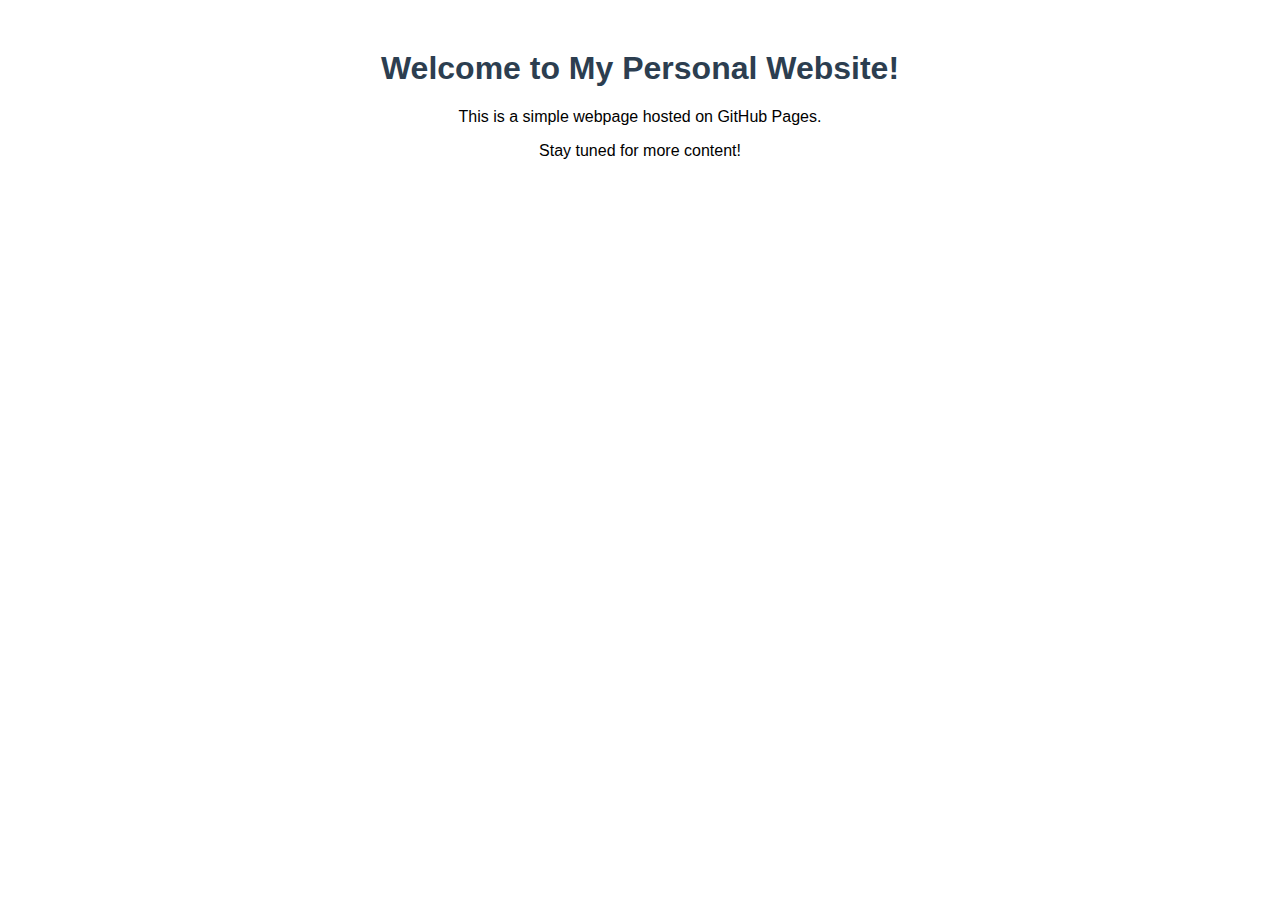
==== index.html @ 9e3062c3 "Update index.html" ====
<!DOCTYPE html>
<html lang="en">
<head>
    <meta charset="UTF-8">
    <meta name="viewport" content="width=device-width, initial-scale=1.0">
    <title>My Personal Website</title>
    <style>
        body { font-family: Arial, sans-serif; text-align: center; margin: 50px; }
        h1 { color: #2c3e50; }
    </style>
</head>
<body>
    <h1>Welcome to My Personal Website!</h1>
    <p>This is a simple webpage hosted on GitHub Pages.</p>
    <p>Stay tuned for more content!</p>
</body>
</html>
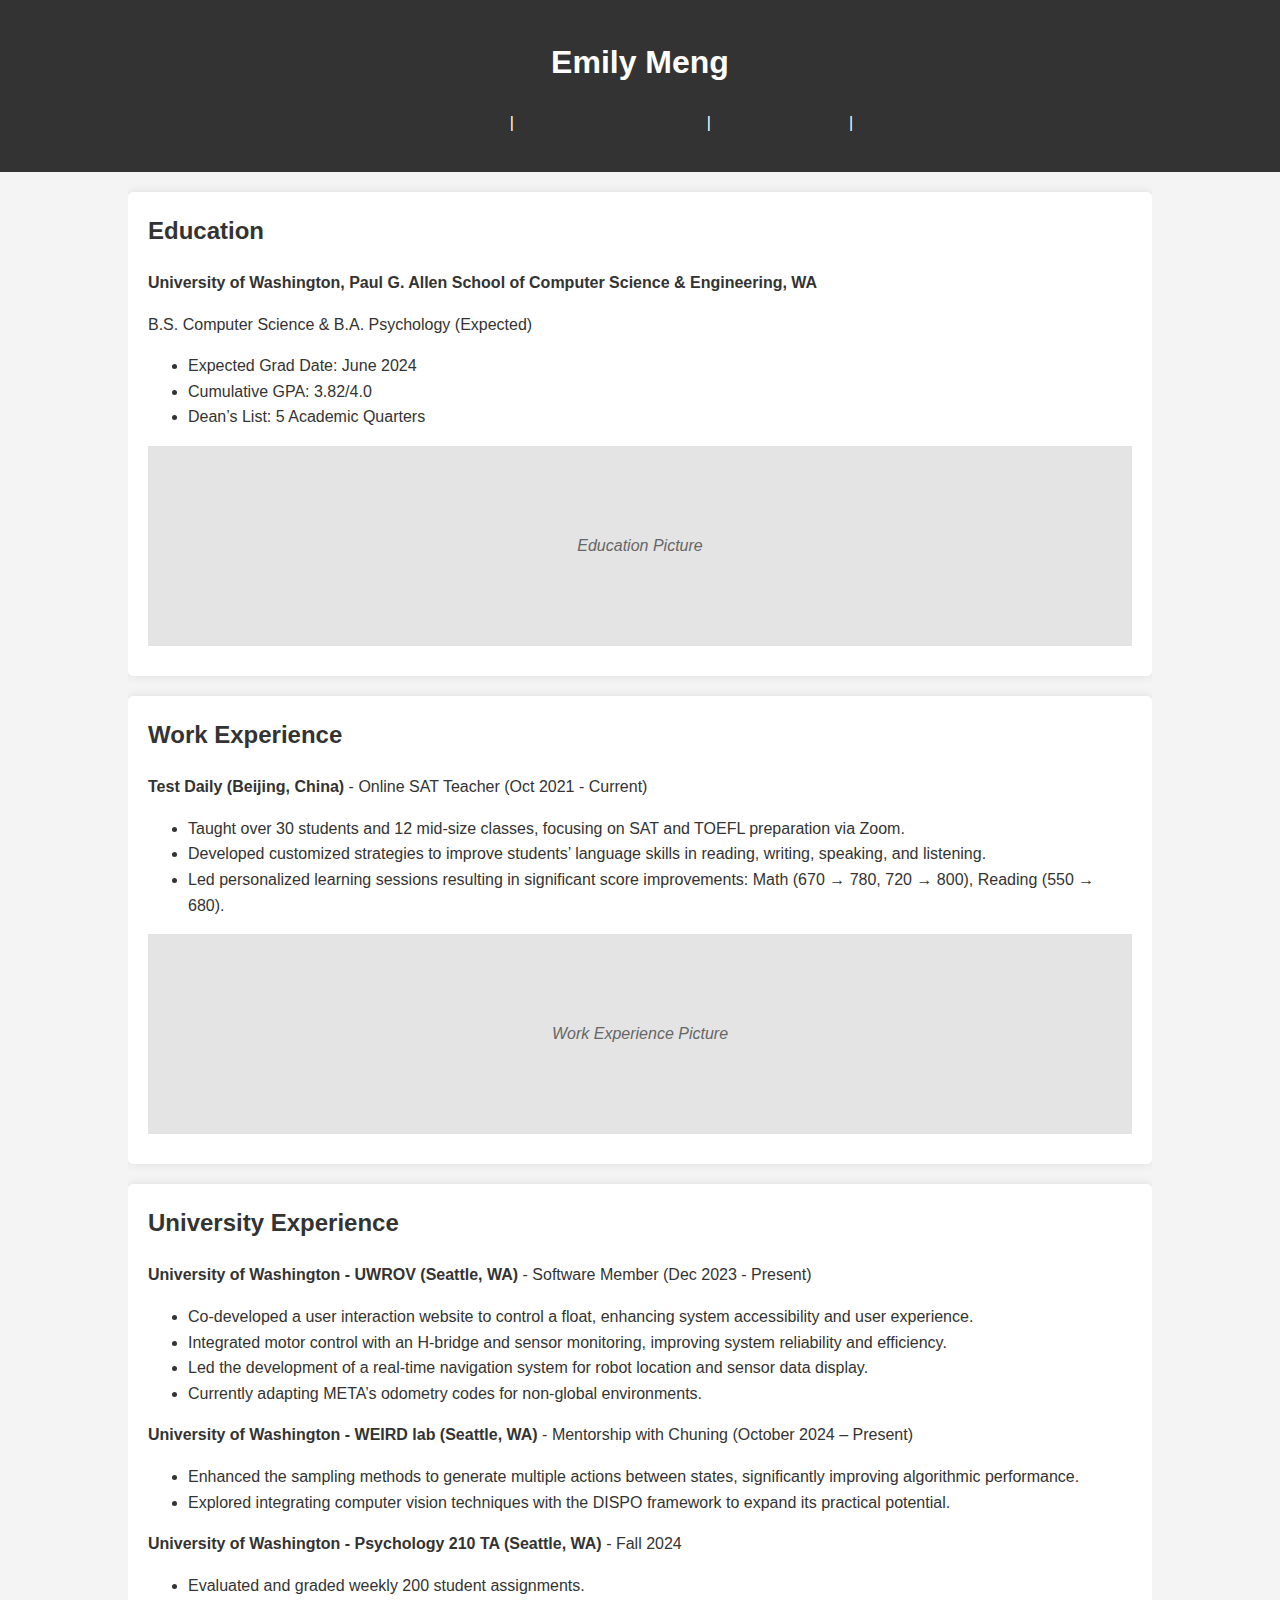
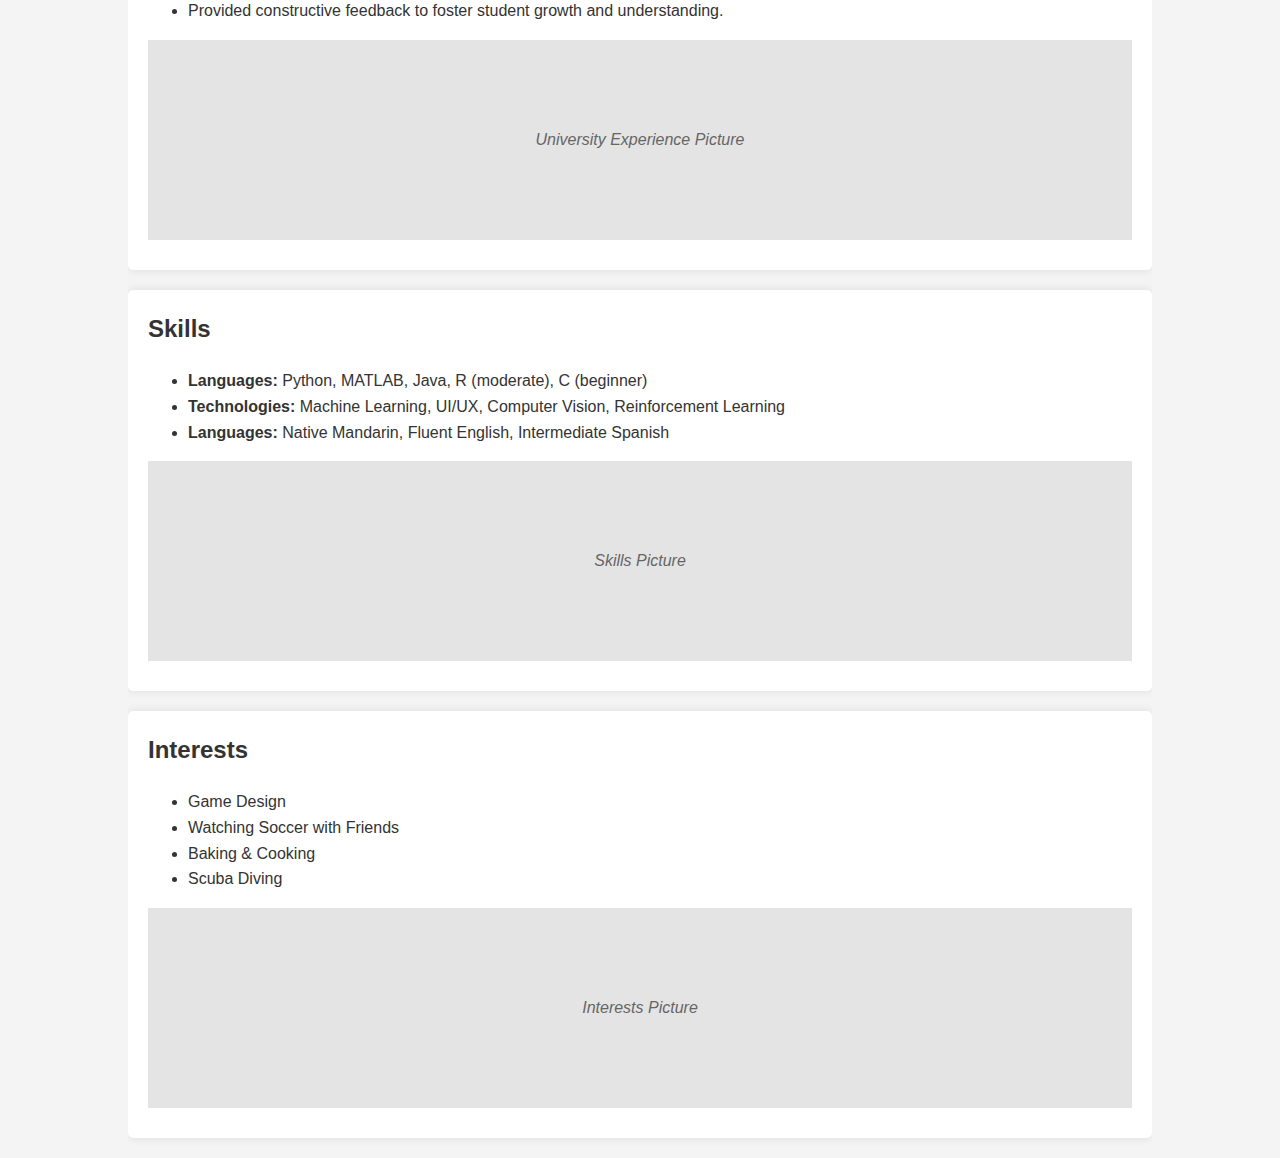
==== commit e5f60fda: "added more" ====
--- a/index.html
+++ b/index.html
@@ -1,17 +1,141 @@
-<!DOCTYPE html>
-<html lang="en">
-<head>
-    <meta charset="UTF-8">
-    <meta name="viewport" content="width=device-width, initial-scale=1.0">
-    <title>My Personal Website</title>
-    <style>
-        body { font-family: Arial, sans-serif; text-align: center; margin: 50px; }
-        h1 { color: #2c3e50; }
-    </style>
-</head>
-<body>
-    <h1>Welcome to My Personal Website!</h1>
-    <p>This is a simple webpage hosted on GitHub Pages.</p>
-    <p>Stay tuned for more content!</p>
-</body>
-</html>
+<!DOCTYPE html>
+<html lang="en">
+<head>
+    <meta charset="UTF-8">
+    <meta name="viewport" content="width=device-width, initial-scale=1.0">
+    <title>Emily Meng - Personal Website</title>
+    <style>
+        body {
+            font-family: Arial, sans-serif;
+            line-height: 1.6;
+            margin: 0;
+            padding: 0;
+            background-color: #f4f4f4;
+            color: #333;
+        }
+        header {
+            background: #333;
+            color: #fff;
+            padding: 1rem 0;
+            text-align: center;
+        }
+        .container {
+            width: 80%;
+            margin: auto;
+            overflow: hidden;
+        }
+        .section {
+            margin: 20px 0;
+            padding: 20px;
+            background: #fff;
+            border-radius: 5px;
+            box-shadow: 0 0 10px rgba(0, 0, 0, 0.1);
+        }
+        .section h2 {
+            margin-top: 0;
+        }
+        .contact-info {
+            text-align: center;
+            margin-bottom: 20px;
+        }
+        .contact-info a {
+            color: #333;
+            text-decoration: none;
+            margin: 0 10px;
+        }
+        .contact-info a:hover {
+            text-decoration: underline;
+        }
+        .image-placeholder {
+            width: 100%;
+            height: 200px;
+            background: #e4e4e4;
+            margin: 10px 0;
+            display: flex;
+            align-items: center;
+            justify-content: center;
+            color: #666;
+            font-style: italic;
+        }
+    </style>
+</head>
+<body>
+    <header>
+        <h1>Emily Meng</h1>
+        <div class="contact-info">
+            <a href="mailto:xmeng05@uw.edu">xmeng05@uw.edu</a> |
+            <a href="mailto:xm050323@gmail.com">xm050323@gmail.com</a> |
+            <a href="tel:2064466997">(206) 446-6997</a> |
+            <a href="https://github.com/yourgithub" target="_blank">GitHub</a>
+        </div>
+    </header>
+
+    <div class="container">
+        <section class="section">
+            <h2>Education</h2>
+            <p><strong>University of Washington, Paul G. Allen School of Computer Science & Engineering, WA</strong></p>
+            <p>B.S. Computer Science & B.A. Psychology (Expected)</p>
+            <ul>
+                <li>Expected Grad Date: June 2024</li>
+                <li>Cumulative GPA: 3.82/4.0</li>
+                <li>Dean’s List: 5 Academic Quarters</li>
+            </ul>
+            <div class="image-placeholder">Education Picture</div>
+        </section>
+
+        <section class="section">
+            <h2>Work Experience</h2>
+            <p><strong>Test Daily (Beijing, China)</strong> - Online SAT Teacher (Oct 2021 - Current)</p>
+            <ul>
+                <li>Taught over 30 students and 12 mid-size classes, focusing on SAT and TOEFL preparation via Zoom.</li>
+                <li>Developed customized strategies to improve students’ language skills in reading, writing, speaking, and listening.</li>
+                <li>Led personalized learning sessions resulting in significant score improvements: Math (670 → 780, 720 → 800), Reading (550 → 680).</li>
+            </ul>
+            <div class="image-placeholder">Work Experience Picture</div>
+        </section>
+
+        <section class="section">
+            <h2>University Experience</h2>
+            <p><strong>University of Washington - UWROV (Seattle, WA)</strong> - Software Member (Dec 2023 - Present)</p>
+            <ul>
+                <li>Co-developed a user interaction website to control a float, enhancing system accessibility and user experience.</li>
+                <li>Integrated motor control with an H-bridge and sensor monitoring, improving system reliability and efficiency.</li>
+                <li>Led the development of a real-time navigation system for robot location and sensor data display.</li>
+                <li>Currently adapting META’s odometry codes for non-global environments.</li>
+            </ul>
+            <p><strong>University of Washington - WEIRD lab (Seattle, WA)</strong> - Mentorship with Chuning (October 2024 – Present)</p>
+            <ul>
+                <li>Enhanced the sampling methods to generate multiple actions between states, significantly improving algorithmic performance.</li>
+                <li>Explored integrating computer vision techniques with the DISPO framework to expand its practical potential.</li>
+            </ul>
+            <p><strong>University of Washington - Psychology 210 TA (Seattle, WA)</strong> - Fall 2024</p>
+            <ul>
+                <li>Evaluated and graded weekly 200 student assignments.</li>
+                <li>Provided constructive feedback to foster student growth and understanding.</li>
+            </ul>
+            <div class="image-placeholder">University Experience Picture</div>
+        </section>
+
+        <section class="section">
+            <h2>Skills</h2>
+            <ul>
+                <li><strong>Languages:</strong> Python, MATLAB, Java, R (moderate), C (beginner)</li>
+                <li><strong>Technologies:</strong> Machine Learning, UI/UX, Computer Vision, Reinforcement Learning</li>
+                <li><strong>Languages:</strong> Native Mandarin, Fluent English, Intermediate Spanish</li>
+            </ul>
+            <div class="image-placeholder">Skills Picture</div>
+        </section>
+
+        <section class="section">
+            <h2>Interests</h2>
+            <ul>
+                <li>Game Design</li>
+                <li>Watching Soccer with Friends</li>
+                <li>Baking & Cooking</li>
+                <li>Scuba Diving</li>
+            </ul>
+            <div class="image-placeholder">Interests Picture</div>
+        </section>
+    </div>
+</body>
+</html>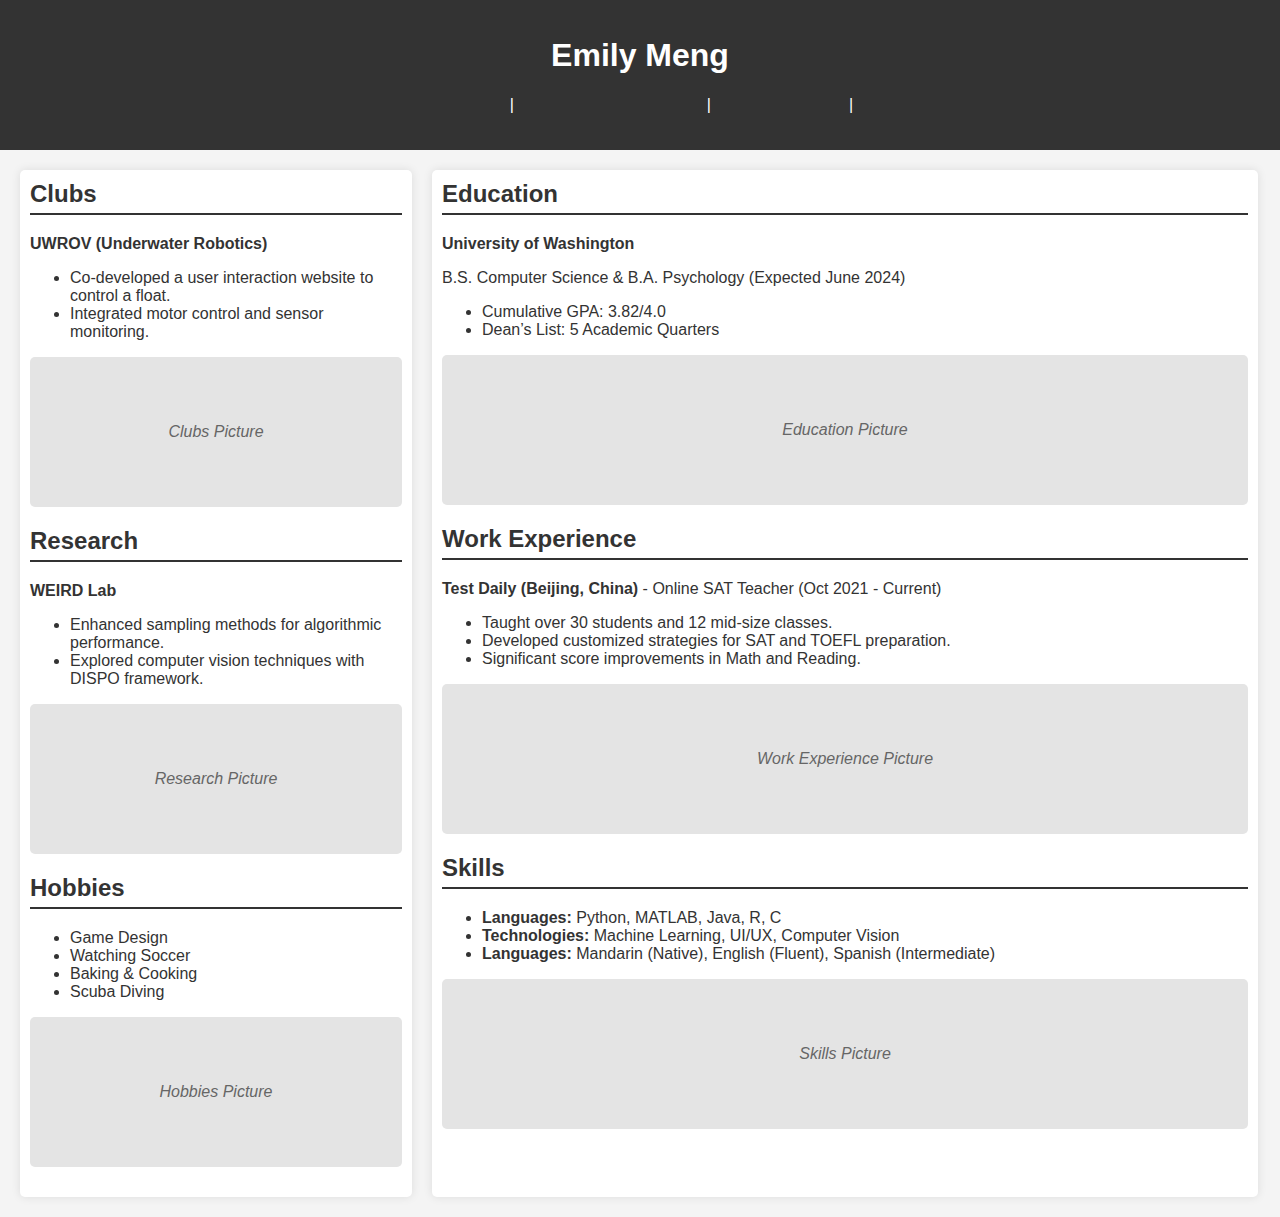
==== commit da5d20a1: "update" ====
--- a/index.html
+++ b/index.html
@@ -7,31 +7,49 @@
     <style>
         body {
             font-family: Arial, sans-serif;
-            line-height: 1.6;
             margin: 0;
             padding: 0;
             background-color: #f4f4f4;
             color: #333;
+            display: flex;
+            flex-wrap: wrap;
         }
         header {
             background: #333;
             color: #fff;
             padding: 1rem 0;
             text-align: center;
+            width: 100%;
         }
         .container {
-            width: 80%;
-            margin: auto;
-            overflow: hidden;
+            display: flex;
+            width: 100%;
+            padding: 20px;
+            box-sizing: border-box;
         }
-        .section {
-            margin: 20px 0;
-            padding: 20px;
+        .left-column, .right-column {
+            flex: 1;
+            padding: 10px;
+        }
+        .left-column {
+            max-width: 30%;
+            background: #fff;
+            border-radius: 5px;
+            box-shadow: 0 0 10px rgba(0, 0, 0, 0.1);
+            margin-right: 20px;
+        }
+        .right-column {
+            max-width: 65%;
             background: #fff;
             border-radius: 5px;
             box-shadow: 0 0 10px rgba(0, 0, 0, 0.1);
         }
+        .section {
+            margin-bottom: 20px;
+        }
         .section h2 {
+            border-bottom: 2px solid #333;
+            padding-bottom: 5px;
             margin-top: 0;
         }
         .contact-info {
@@ -48,7 +66,7 @@
         }
         .image-placeholder {
             width: 100%;
-            height: 200px;
+            height: 150px;
             background: #e4e4e4;
             margin: 10px 0;
             display: flex;
@@ -56,6 +74,7 @@
             justify-content: center;
             color: #666;
             font-style: italic;
+            border-radius: 5px;
         }
     </style>
 </head>
@@ -71,71 +90,80 @@
     </header>
 
     <div class="container">
-        <section class="section">
-            <h2>Education</h2>
-            <p><strong>University of Washington, Paul G. Allen School of Computer Science & Engineering, WA</strong></p>
-            <p>B.S. Computer Science & B.A. Psychology (Expected)</p>
-            <ul>
-                <li>Expected Grad Date: June 2024</li>
-                <li>Cumulative GPA: 3.82/4.0</li>
-                <li>Dean’s List: 5 Academic Quarters</li>
-            </ul>
-            <div class="image-placeholder">Education Picture</div>
-        </section>
+        <!-- Left Column -->
+        <div class="left-column">
+            <!-- Clubs Section -->
+            <section class="section">
+                <h2>Clubs</h2>
+                <p><strong>UWROV (Underwater Robotics)</strong></p>
+                <ul>
+                    <li>Co-developed a user interaction website to control a float.</li>
+                    <li>Integrated motor control and sensor monitoring.</li>
+                </ul>
+                <div class="image-placeholder">Clubs Picture</div>
+            </section>
 
-        <section class="section">
-            <h2>Work Experience</h2>
-            <p><strong>Test Daily (Beijing, China)</strong> - Online SAT Teacher (Oct 2021 - Current)</p>
-            <ul>
-                <li>Taught over 30 students and 12 mid-size classes, focusing on SAT and TOEFL preparation via Zoom.</li>
-                <li>Developed customized strategies to improve students’ language skills in reading, writing, speaking, and listening.</li>
-                <li>Led personalized learning sessions resulting in significant score improvements: Math (670 → 780, 720 → 800), Reading (550 → 680).</li>
-            </ul>
-            <div class="image-placeholder">Work Experience Picture</div>
-        </section>
+            <!-- Research Section -->
+            <section class="section">
+                <h2>Research</h2>
+                <p><strong>WEIRD Lab</strong></p>
+                <ul>
+                    <li>Enhanced sampling methods for algorithmic performance.</li>
+                    <li>Explored computer vision techniques with DISPO framework.</li>
+                </ul>
+                <div class="image-placeholder">Research Picture</div>
+            </section>
 
-        <section class="section">
-            <h2>University Experience</h2>
-            <p><strong>University of Washington - UWROV (Seattle, WA)</strong> - Software Member (Dec 2023 - Present)</p>
-            <ul>
-                <li>Co-developed a user interaction website to control a float, enhancing system accessibility and user experience.</li>
-                <li>Integrated motor control with an H-bridge and sensor monitoring, improving system reliability and efficiency.</li>
-                <li>Led the development of a real-time navigation system for robot location and sensor data display.</li>
-                <li>Currently adapting META’s odometry codes for non-global environments.</li>
-            </ul>
-            <p><strong>University of Washington - WEIRD lab (Seattle, WA)</strong> - Mentorship with Chuning (October 2024 – Present)</p>
-            <ul>
-                <li>Enhanced the sampling methods to generate multiple actions between states, significantly improving algorithmic performance.</li>
-                <li>Explored integrating computer vision techniques with the DISPO framework to expand its practical potential.</li>
-            </ul>
-            <p><strong>University of Washington - Psychology 210 TA (Seattle, WA)</strong> - Fall 2024</p>
-            <ul>
-                <li>Evaluated and graded weekly 200 student assignments.</li>
-                <li>Provided constructive feedback to foster student growth and understanding.</li>
-            </ul>
-            <div class="image-placeholder">University Experience Picture</div>
-        </section>
+            <!-- Hobbies Section -->
+            <section class="section">
+                <h2>Hobbies</h2>
+                <ul>
+                    <li>Game Design</li>
+                    <li>Watching Soccer</li>
+                    <li>Baking & Cooking</li>
+                    <li>Scuba Diving</li>
+                </ul>
+                <div class="image-placeholder">Hobbies Picture</div>
+            </section>
+        </div>
 
-        <section class="section">
-            <h2>Skills</h2>
-            <ul>
-                <li><strong>Languages:</strong> Python, MATLAB, Java, R (moderate), C (beginner)</li>
-                <li><strong>Technologies:</strong> Machine Learning, UI/UX, Computer Vision, Reinforcement Learning</li>
-                <li><strong>Languages:</strong> Native Mandarin, Fluent English, Intermediate Spanish</li>
-            </ul>
-            <div class="image-placeholder">Skills Picture</div>
-        </section>
+        <!-- Right Column -->
+        <div class="right-column">
+            <!-- Education Section -->
+            <section class="section">
+                <h2>Education</h2>
+                <p><strong>University of Washington</strong></p>
+                <p>B.S. Computer Science & B.A. Psychology (Expected June 2024)</p>
+                <ul>
+                    <li>Cumulative GPA: 3.82/4.0</li>
+                    <li>Dean’s List: 5 Academic Quarters</li>
+                </ul>
+                <div class="image-placeholder">Education Picture</div>
+            </section>
 
-        <section class="section">
-            <h2>Interests</h2>
-            <ul>
-                <li>Game Design</li>
-                <li>Watching Soccer with Friends</li>
-                <li>Baking & Cooking</li>
-                <li>Scuba Diving</li>
-            </ul>
-            <div class="image-placeholder">Interests Picture</div>
-        </section>
+            <!-- Work Experience Section -->
+            <section class="section">
+                <h2>Work Experience</h2>
+                <p><strong>Test Daily (Beijing, China)</strong> - Online SAT Teacher (Oct 2021 - Current)</p>
+                <ul>
+                    <li>Taught over 30 students and 12 mid-size classes.</li>
+                    <li>Developed customized strategies for SAT and TOEFL preparation.</li>
+                    <li>Significant score improvements in Math and Reading.</li>
+                </ul>
+                <div class="image-placeholder">Work Experience Picture</div>
+            </section>
+
+            <!-- Skills Section -->
+            <section class="section">
+                <h2>Skills</h2>
+                <ul>
+                    <li><strong>Languages:</strong> Python, MATLAB, Java, R, C</li>
+                    <li><strong>Technologies:</strong> Machine Learning, UI/UX, Computer Vision</li>
+                    <li><strong>Languages:</strong> Mandarin (Native), English (Fluent), Spanish (Intermediate)</li>
+                </ul>
+                <div class="image-placeholder">Skills Picture</div>
+            </section>
+        </div>
     </div>
 </body>
 </html>